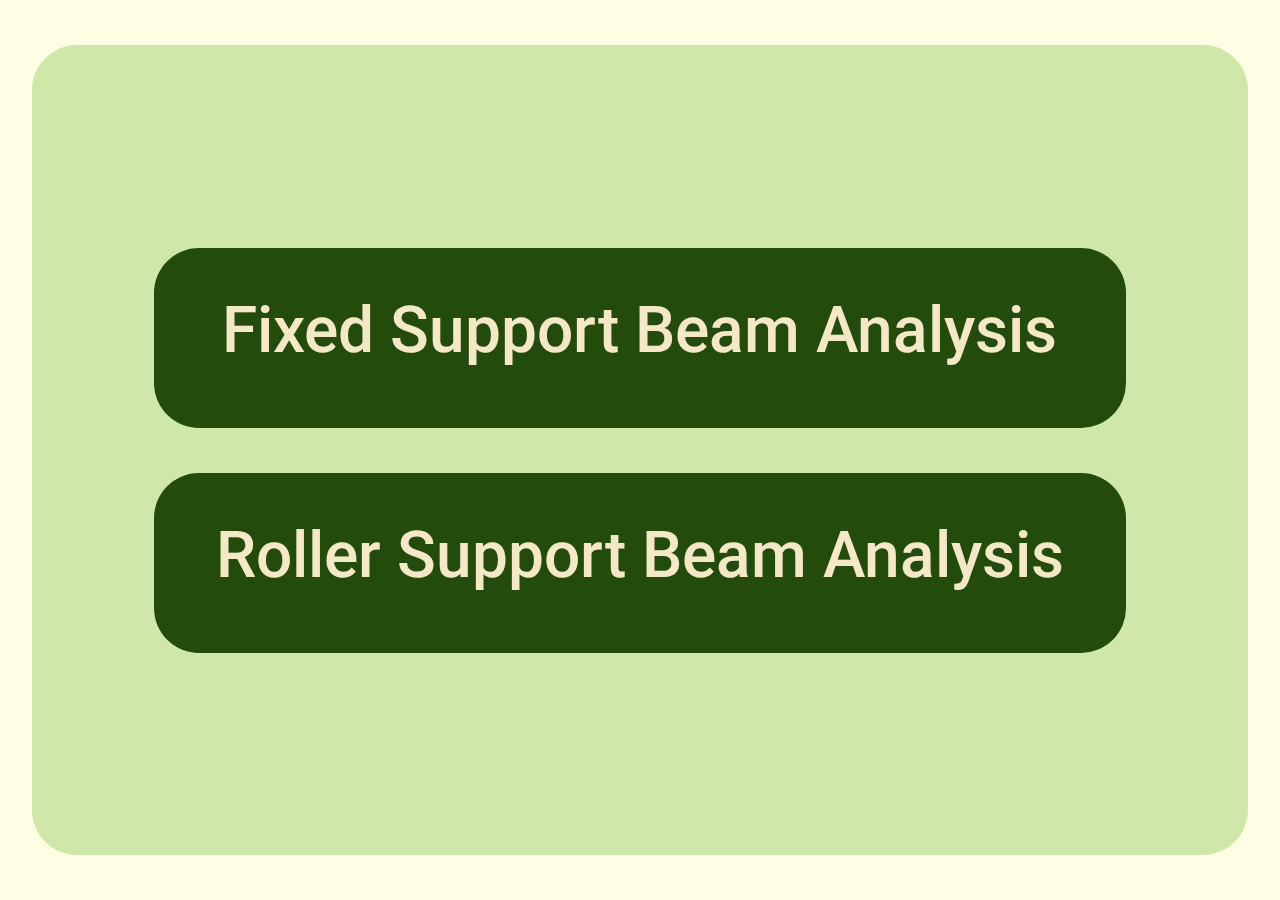
==== index.html @ cdf690b2 "first commit" ====
<!DOCTYPE html>
<html lang="en">
<head>
    <meta charset="UTF-8">
    <meta http-equiv="X-UA-Compatible" content="IE=edge">
    <meta name="viewport" content="width=device-width, initial-scale=1.0">
    <link rel="stylesheet" href="styles.css">
    <link href="https://fonts.googleapis.com/css2?family=Roboto:wght@400;500&display=swap" rel="stylesheet">
    <title>Document</title>

</head>
<body>

    <div class="mainCard">
        <a href="fixed.html"> <div class="card">Fixed Support Beam Analysis </div></a>
        <a href="support.html">  <div class="card" >Roller Support Beam Analysis</div> </a>
    </div>
    
</body>
</html>
---- styles.css ----
*{
    margin: 0;
    padding: 0;
}
body
{
    background: #FFFDE3;
}

a
{
    text-decoration: none;
}

.mainCard
{
    position: relative;
    height: 90vh;
    width : 95%;
    left: 2.5%;
    top: 5vh;
    border-radius: 5vh;
    background-color: #CFE8A9;
    display: flex;
    flex-direction: column;
    gap:5vh;
}

.card
{
    background: #224B0C;
    position: relative;
    height: 15vh;
    width: 80%;
    left: 10%;
    top:22.5vh;
    border-radius: 5vh;
    font-family: 'Roboto', sans-serif;
    font-weight: 500;
    font-size: 5vw;
    color: #F5E8C7;
    text-align: center;
    padding-top:5vh;
}

.card:hover
{
    background-color: #59CE8F;
}

.playground
{
    display : flex;
    gap: 6vw;

}

.userSelection{
    position: relative;
    display: flex;
    flex-direction: column;
    gap:10vh;
    height : 80vh;
    left: 2.5%;
    top: 5vh;
    width: 30%;
    border-radius: 5vh;
    background: #224B0C;

}

.display{
    position: relative;
    height : 80vh;
    top: 5vh;
    width: 60%;
    border-radius: 5vh;
    background: #224B0C;
}

.slider {
    position: relative;
    top: 50%;
    left: 50%;
    transform: translate(-50%,-50%);
    width: 60%;
    height: 0;
    display: flex;
    align-items: center;
    }
    .slider p {
    font-size: 3vh;
    font-weight: 400;
    font-family: 'Lato', sans-serif;
    padding-left: 3vw;
    color: white;
    }
    .slider input[type="range"] {
    -webkit-appearance:none !important;
    width: 60%;
    height: 2px;
    background: #A3B1E1;
    border: none;
    outline: none;
    }
    .slider input[type="range"]::-webkit-slider-thumb {
    -webkit-appearance: none !important;
    width: 2vh;
    height:2vh;
    border: 2px solid #CFE8A9;
    background: #CFE8A9;
    border-radius: 50%;
    cursor: pointer;
    }
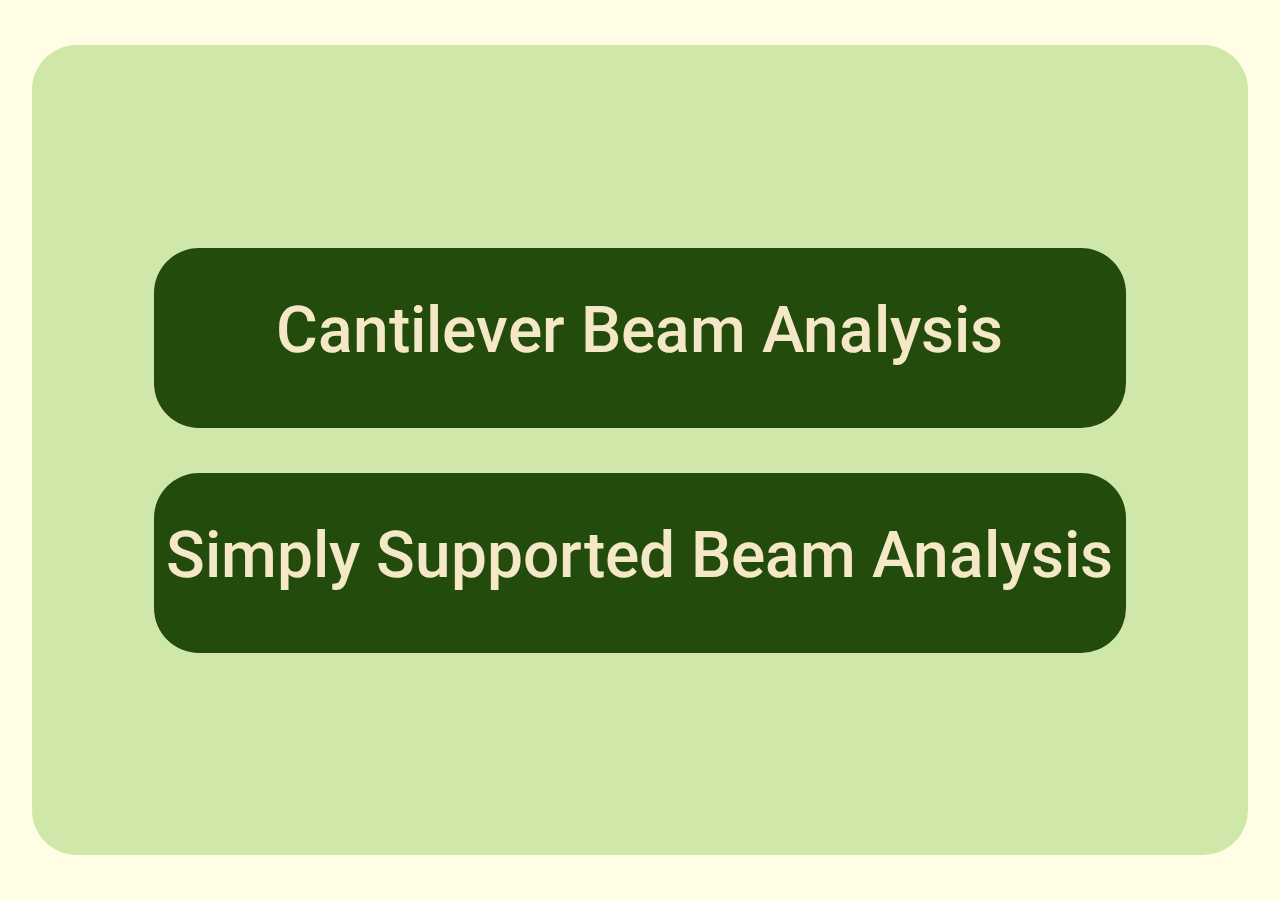
==== commit f135d7a0: "Some Stuff Done" ====
--- a/index.html
+++ b/index.html
@@ -12,8 +12,8 @@
 <body>
 
     <div class="mainCard">
-        <a href="fixed.html"> <div class="card">Fixed Support Beam Analysis </div></a>
-        <a href="support.html">  <div class="card" >Roller Support Beam Analysis</div> </a>
+        <a href="fixed.html"> <div class="card">Cantilever Beam Analysis </div></a>
+        <a href="support.html">  <div class="card" >Simply Supported Beam Analysis</div> </a>
     </div>
     
 </body>
--- a/styles.css
+++ b/styles.css
@@ -56,11 +56,11 @@
 }
 
 .userSelection{
+    padding-top: 5vh;
     position: relative;
     display: flex;
     flex-direction: column;
-    gap:10vh;
-    height : 80vh;
+    height : 75vh;
     left: 2.5%;
     top: 5vh;
     width: 30%;
@@ -80,25 +80,29 @@
 
 .slider {
     position: relative;
-    top: 50%;
+    top: 0;
+    padding: 0;
+    margin: 0;
+    margin-bottom: 20px;
     left: 50%;
-    transform: translate(-50%,-50%);
-    width: 60%;
-    height: 0;
-    display: flex;
+    transform: translateX(-40%);
+    width: 80%;
+    height: auto;
+    display: inline-block;
     align-items: center;
+    justify-content: center;
     }
     .slider p {
     font-size: 3vh;
     font-weight: 400;
     font-family: 'Lato', sans-serif;
-    padding-left: 3vw;
+    padding-left: 1vw;
     color: white;
     }
     .slider input[type="range"] {
     -webkit-appearance:none !important;
     width: 60%;
-    height: 2px;
+    height: 1.5px;
     background: #A3B1E1;
     border: none;
     outline: none;
@@ -111,4 +115,74 @@
     background: #CFE8A9;
     border-radius: 50%;
     cursor: pointer;
-    }+    }
+
+input::-webkit-outer-spin-button,
+input::-webkit-inner-spin-button {
+    -webkit-appearance: none;
+}
+
+.slider-value {
+    display: border-box;
+    margin-left: 1rem;
+    margin-bottom: 0.5rem;
+    width: 3rem;
+    text-align: center;
+    color: black;
+    font-size: 1rem;
+    font-weight: bold;
+    background: white;
+    border: 2px white solid;
+    border-radius: 0.5rem;
+}
+
+.slider-value::selection {
+    background:#59CE8F;
+    color: white;
+}
+
+.simulation {
+    background: white;
+    height: 30vh;
+    width: 94%;
+    margin-top: 3vh;
+    margin-left: 3%;
+    border-radius: 3vh;
+}
+
+.wall {
+    margin-left: 20px;
+    top: 0;
+    height: 100%;
+    aspect-ratio: auto;
+}
+
+.beam {
+    position: absolute;
+    margin-left: -40px;
+    top: 20%;
+    height: 2.5vh;
+    width: 40px;
+}
+
+.pointer {
+    position: absolute;
+    width: 20px;
+    margin-left: -10px;
+    top: calc(20% - 1.25vh);
+}
+
+.line {
+    position: absolute;
+    width: 0.5px;
+    margin-left: px;
+    height: 0px;
+    bottom: calc(80%);
+}
+
+.pointercont {
+    position: absolute;
+    height: 15px;
+    width: 500px;
+    object-fit: fill;
+}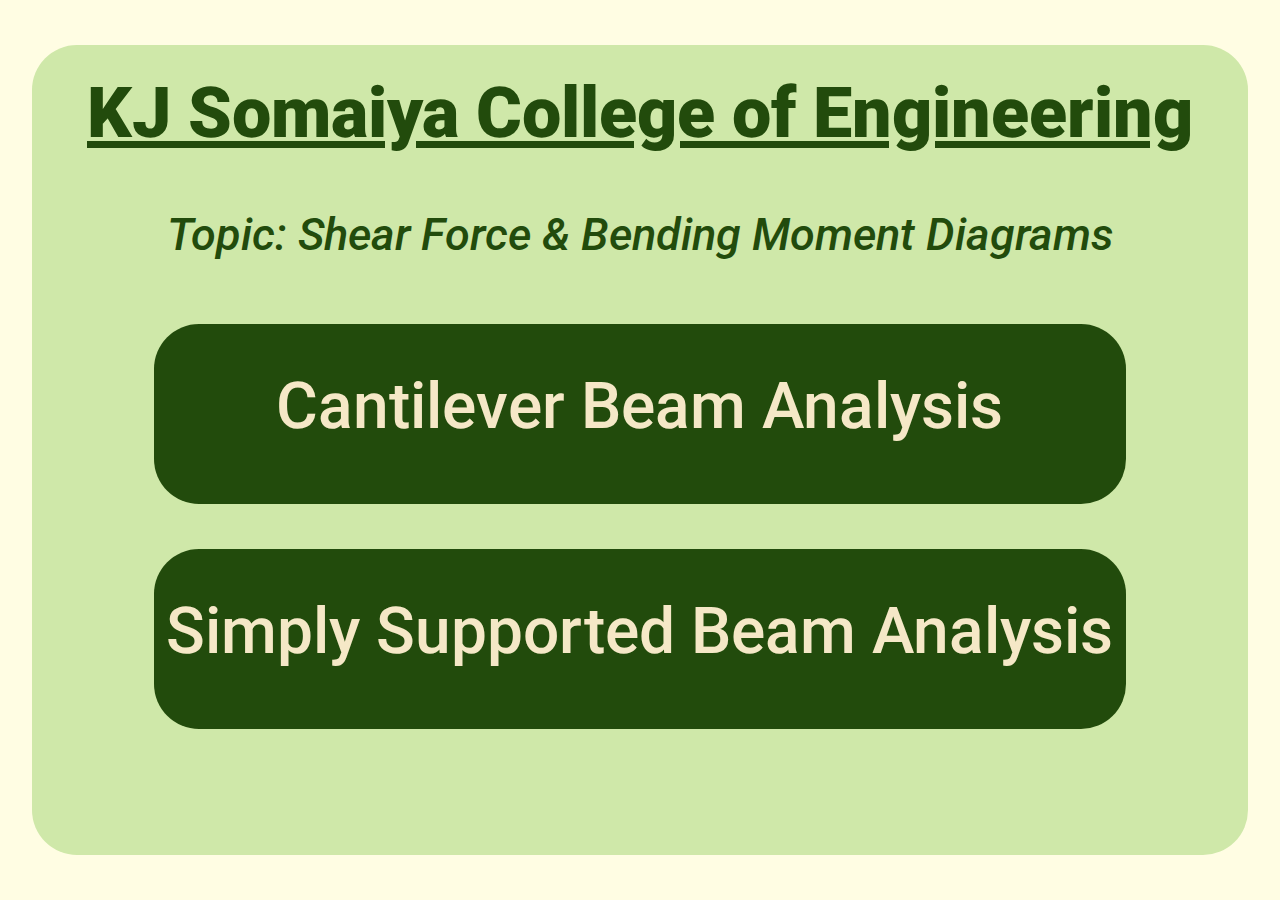
==== commit c8059200: "College name and Logo added" ====
--- a/index.html
+++ b/index.html
@@ -12,6 +12,8 @@
 <body>
 
     <div class="mainCard">
+        <h1 class="college">KJ Somaiya College of Engineering</h1>
+        <h2 class="title">Topic: Shear Force & Bending Moment Diagrams</h6>
         <a href="fixed.html"> <div class="card">Cantilever Beam Analysis </div></a>
         <a href="support.html">  <div class="card" >Simply Supported Beam Analysis</div> </a>
     </div>
--- a/styles.css
+++ b/styles.css
@@ -33,7 +33,7 @@
     height: 15vh;
     width: 80%;
     left: 10%;
-    top:22.5vh;
+    top:2vh;
     border-radius: 5vh;
     font-family: 'Roboto', sans-serif;
     font-weight: 500;
@@ -43,6 +43,43 @@
     padding-top:5vh;
 }
 
+.logo{
+    position: absolute;
+    max-height: 40vh;
+    top: -12.5vh;
+    right: 10vh;
+}
+
+.college{
+    font-family: 'Roboto', sans-serif;
+    font-weight: 900;
+    font-size: 5.5vw;
+    align-self: center;
+    margin-top: 3vh;
+    color: #224B0C;
+    text-decoration:underline;
+}
+
+.college-1{
+    position: absolute;
+    top: 3vh;
+    left: 7.5vh;
+    font-family: 'Roboto', sans-serif;
+    font-weight: 500;
+    font-size: 3.5vw;
+    color: #224B0C;
+}
+
+.title{
+    font-family: 'Roboto', sans-serif;
+    font-weight: 500;
+    font-size: 3.5vw;
+    align-self: center;
+    margin-top: 1vh;
+    color: #224B0C;
+    font-style: italic;
+}
+
 .card:hover
 {
     background-color: #59CE8F;
@@ -60,9 +97,9 @@
     position: relative;
     display: flex;
     flex-direction: column;
-    height : 75vh;
+    height : 65vh;
     left: 2.5%;
-    top: 5vh;
+    top: 15vh;
     width: 30%;
     border-radius: 5vh;
     background: #224B0C;
@@ -71,8 +108,8 @@
 
 .display{
     position: relative;
-    height : 80vh;
-    top: 5vh;
+    height : 70vh;
+    top: 15vh;
     width: 60%;
     border-radius: 5vh;
     background: #224B0C;
@@ -100,9 +137,10 @@
     color: white;
     }
     .slider input[type="range"] {
+    appearance: none !important;
     -webkit-appearance:none !important;
-    width: 60%;
-    height: 1.5px;
+    width: 40%;
+    height: 2.5px;
     background: #A3B1E1;
     border: none;
     outline: none;
@@ -126,7 +164,7 @@
     display: border-box;
     margin-left: 1rem;
     margin-bottom: 0.5rem;
-    width: 3rem;
+    width: 10%;
     text-align: center;
     color: black;
     font-size: 1rem;
@@ -143,7 +181,7 @@
 
 .simulation {
     background: white;
-    height: 30vh;
+    height: 28vh;
     width: 94%;
     margin-top: 3vh;
     margin-left: 3%;
@@ -151,6 +189,8 @@
 }
 
 .wall {
+    position: relative;
+    /* z-index: 314; */
     margin-left: 20px;
     top: 0;
     height: 100%;
@@ -159,30 +199,229 @@
 
 .beam {
     position: absolute;
-    margin-left: -40px;
-    top: 20%;
+    margin-left: 0px;
+    top: 30%;
     height: 2.5vh;
-    width: 40px;
+    width: 0px;
 }
 
 .pointer {
     position: absolute;
     width: 20px;
     margin-left: -10px;
-    top: calc(20% - 1.25vh);
+    bottom: calc(70%);
 }
 
 .line {
     position: absolute;
-    width: 0.5px;
-    margin-left: px;
+    width: 2.5px;
+    margin-left: 1.25 px;
     height: 0px;
-    bottom: calc(80%);
-}
-
-.pointercont {
-    position: absolute;
-    height: 15px;
-    width: 500px;
-    object-fit: fill;
+    bottom: calc(70%);
+    border-radius: 2.5px;
+}
+
+.udlimg {
+    position: absolute;
+}
+
+.udlminpointer {
+    width: 20px;
+    margin-left: -10px;
+    bottom: calc(70%);
+}
+
+.udlmaxpointer {
+    width: 20px;
+    margin-left: -10px;
+    bottom: calc(70%);
+}
+
+.udlminline {
+    width: 2px;
+    margin-left: -1px;
+    height: 0px;
+    bottom: calc(70%);
+}
+
+.udlmaxline {
+    width: 2px;
+    margin-left: -1px;
+    height: 0px;
+    bottom: calc(70%);
+}
+
+.udlarea {
+    width: 0;
+    height: 0;
+    bottom: 70%;
+}
+
+.uvlimg {
+    position: absolute;
+}
+
+.uvlminpointer {
+    width: 20px;
+    margin-left: -10px;
+    bottom: calc(70%);
+}
+
+.uvlmaxpointer {
+    width: 20px;
+    margin-left: -10px;
+    bottom: calc(70%);
+}
+
+.uvlminline {
+    width: 2px;
+    margin-left: -1px;
+    height: 0px;
+    bottom: calc(70%);
+}
+
+.uvlmaxline {
+    width: 2px;
+    margin-left: -1px;
+    height: 0px;
+    bottom: calc(70%);
+}
+
+.uvlrectangle {
+    width: 0;
+    height: 0;
+    bottom: calc(70%);
+}
+
+.uvltriangle {
+    width: 0;
+    height: 0;
+    bottom: calc(70%);
+}
+
+.uvl-value input[type="range"] {
+    opacity: 0.5;
+}
+
+.support-value input {
+    opacity: 0.5;
+}
+
+.uvl-value input[type="number"] {
+    opacity: 0.5;
+}
+
+.udl-value input[type="range"] {
+    opacity: 0.5;
+}
+
+.udl-value input[type="number"] {
+    opacity: 0.5;
+}
+
+.pointload-value input[type="range"] {
+    opacity: 0.5;
+}
+
+.pointload-value input[type="number"] {
+    opacity: 0.5;
+}
+
+.graphs {
+    display: flex;
+}
+
+.slider input[type="submit"] {
+    width: 4rem;
+    height: 1.5rem;
+    color: white;
+    background-color: #59CE8F;
+    border: none;
+    border-radius: 1rem;
+    font-weight: bold;
+}
+
+.slider input[type="submit"]:disabled {
+    opacity: 0.5;
+}
+
+.text
+{
+    color: white;
+    padding-bottom: 5px;
+    font-family: 'Roboto', sans-serif;
+}
+
+.fsupport
+{
+    position: absolute;
+    width: 30px;
+    height: 30px;
+    top: calc(32%);
+    margin-left: -15px;
+}
+
+.rsupport
+{
+    position: absolute;
+    width: 30px;
+    top: calc(32%);
+    margin-left: -15px;
+}
+
+#postLabButton
+{
+    height: 5vh;
+    opacity: 0;
+    width: 60%;
+    position: relative;
+    left: 20%;
+    top: 10vh;
+    border-radius: 2.5vh;
+    display: flex;
+    justify-content: center;
+    align-items: center;
+    font-size: 1.2vw;
+    font-family: 'Roboto', sans-serif;
+    font-weight: 500;
+    color: green;
+    background-color:#F5E8C7;
+    cursor: grab;
+}
+
+.postLabQuestions
+{
+    height: 0%;
+    width:100%;
+    display: flex;
+    position: relative;
+    top: 20vh;
+    left: 5vh;
+    gap: 5vh;
+    padding: 10px;
+    flex-direction: column;
+    justify-content: center;
+    align-items: left;
+    font-family: 'Roboto', sans-serif;
+    font-size: 100%;
+    color: white;
+}
+
+li{
+    padding-top: 10px;
+}
+
+#postSubmit {
+    width: 4rem;
+    height: 1.5rem !important;
+    color: white;
+    background-color: #59CE8F;
+    border: none;
+    border-radius: 1rem;
+    font-weight: bold;
+    margin-left: 10px;
+}
+
+#postSubmit:disabled {
+    opacity: 0.5;
 }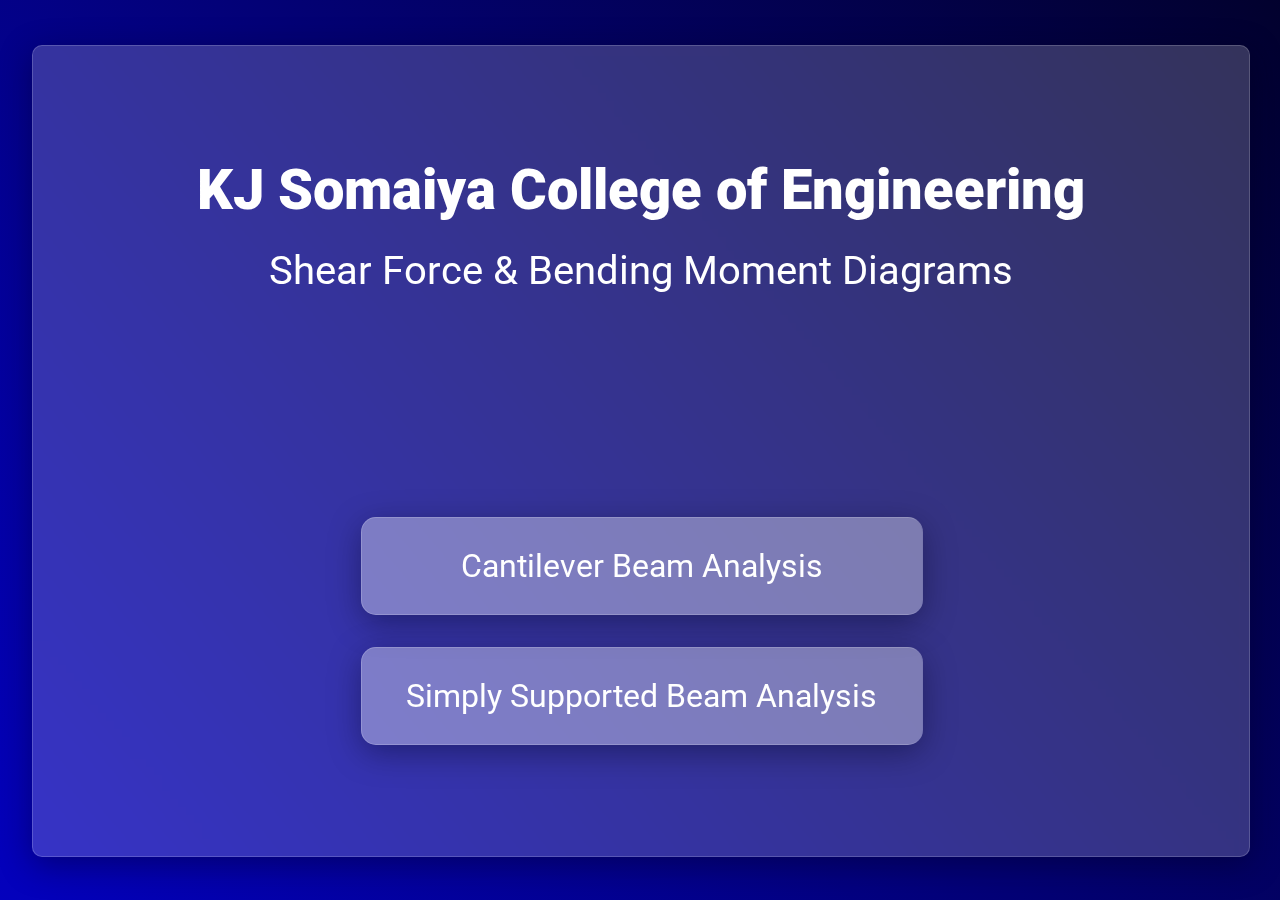
==== commit 4fb4f5ce: "change UI" ====
--- a/index.html
+++ b/index.html
@@ -12,10 +12,15 @@
 <body>
 
     <div class="mainCard">
-        <h1 class="college">KJ Somaiya College of Engineering</h1>
-        <h2 class="title">Topic: Shear Force & Bending Moment Diagrams</h6>
-        <a href="fixed.html"> <div class="card">Cantilever Beam Analysis </div></a>
-        <a href="support.html">  <div class="card" >Simply Supported Beam Analysis</div> </a>
+        <div class="Header">
+            <h1 class="college">KJ Somaiya College of Engineering</h1>
+            <h2 class="title">Shear Force & Bending Moment Diagrams</h6>
+        </div>
+        
+        <div class="Selection">
+            <a href="fixed.html"> <div class="card">Cantilever Beam Analysis </div></a>
+            <a href="support.html">  <div class="card" >Simply Supported Beam Analysis</div> </a>
+        </div>
     </div>
     
 </body>
--- a/styles.css
+++ b/styles.css
@@ -1,10 +1,13 @@
+@import url('https://fonts.googleapis.com/css2?family=Roboto:ital,wght@0,100;0,300;0,400;0,500;0,700;0,900;1,100;1,300;1,400;1,500;1,700;1,900&display=swap');
 *{
     margin: 0;
     padding: 0;
 }
 body
 {
-    background: #FFFDE3;
+    background:linear-gradient(50deg, rgb(4, 1, 189) 0%, rgb(2, 1, 46) 100%);
+    height: 100vh;
+
 }
 
 a
@@ -19,28 +22,37 @@
     width : 95%;
     left: 2.5%;
     top: 5vh;
-    border-radius: 5vh;
-    background-color: #CFE8A9;
+    background: rgba(255, 255, 255, 0.2);
+    box-shadow: 0 8px 32px 0 rgba(1, 2, 18, 0.37);
+    backdrop-filter: blur(4px);
+    -webkit-backdrop-filter: blur(4px);
+    border-radius: 10px;
+    border: 1px solid rgba(255, 255, 255, 0.18);
     display: flex;
     flex-direction: column;
-    gap:5vh;
+    justify-content: space-around;
 }
 
 .card
 {
-    background: #224B0C;
-    position: relative;
-    height: 15vh;
-    width: 80%;
-    left: 10%;
-    top:2vh;
-    border-radius: 5vh;
-    font-family: 'Roboto', sans-serif;
-    font-weight: 500;
-    font-size: 5vw;
-    color: #F5E8C7;
+    background: rgba(255, 255, 255, 0.2);
+    box-shadow: 0 8px 32px 0 rgba(1, 2, 18, 0.37);
+    backdrop-filter: blur(4px);
+    -webkit-backdrop-filter: blur(4px);
+    border: 1px solid rgba(255, 255, 255, 0.18);
+    position: relative;
+    height: 6rem;
+    width: 46%;
+    left: 27%;
+    border-radius: 15px;
+    font-family: 'Roboto', sans-serif;
+    font-weight:400;
+    font-size: 2rem;
+    color: white;
     text-align: center;
-    padding-top:5vh;
+    display: flex;
+    justify-content: center;
+    align-items: center;
 }
 
 .logo{
@@ -53,11 +65,9 @@
 .college{
     font-family: 'Roboto', sans-serif;
     font-weight: 900;
-    font-size: 5.5vw;
+    font-size: 3.5rem;
     align-self: center;
-    margin-top: 3vh;
-    color: #224B0C;
-    text-decoration:underline;
+    color: white;
 }
 
 .college-1{
@@ -66,23 +76,21 @@
     left: 7.5vh;
     font-family: 'Roboto', sans-serif;
     font-weight: 500;
-    font-size: 3.5vw;
-    color: #224B0C;
+    font-size: 2.75rem;
+    color: white;
 }
 
 .title{
     font-family: 'Roboto', sans-serif;
-    font-weight: 500;
-    font-size: 3.5vw;
+    font-weight: 400;
+    font-size: 2.5rem;
     align-self: center;
-    margin-top: 1vh;
-    color: #224B0C;
-    font-style: italic;
+    color: white;
 }
 
 .card:hover
 {
-    background-color: #59CE8F;
+    background-color: rgb(22, 22, 213);
 }
 
 .playground
@@ -97,22 +105,28 @@
     position: relative;
     display: flex;
     flex-direction: column;
+    justify-content: space-evenly;
     height : 65vh;
     left: 2.5%;
-    top: 15vh;
     width: 30%;
-    border-radius: 5vh;
-    background: #224B0C;
-
+    background: rgba(255, 255, 255, 0.1);
+    box-shadow: 0 8px 32px 0 rgba(1, 2, 18, 0.1);
+    backdrop-filter: blur(4px);
+    -webkit-backdrop-filter: blur(4px);
+    border-radius: 15px;
+    border: 1px solid rgba(255, 255, 255, 0.18);
 }
 
 .display{
     position: relative;
     height : 70vh;
-    top: 15vh;
     width: 60%;
-    border-radius: 5vh;
-    background: #224B0C;
+    background: rgba(255, 255, 255, 0.1);
+    box-shadow: 0 8px 32px 0 rgba(1, 2, 18, 0.1);
+    backdrop-filter: blur(4px);
+    -webkit-backdrop-filter: blur(4px);
+    border-radius: 15px;
+    border: 1px solid rgba(255, 255, 255, 0.18);
 }
 
 .slider {
@@ -121,7 +135,7 @@
     padding: 0;
     margin: 0;
     margin-bottom: 20px;
-    left: 50%;
+    left: 45%;
     transform: translateX(-40%);
     width: 80%;
     height: auto;
@@ -149,8 +163,8 @@
     -webkit-appearance: none !important;
     width: 2vh;
     height:2vh;
-    border: 2px solid #CFE8A9;
-    background: #CFE8A9;
+    border: 2px solid white;
+    background: white;
     border-radius: 50%;
     cursor: pointer;
     }
@@ -185,7 +199,7 @@
     width: 94%;
     margin-top: 3vh;
     margin-left: 3%;
-    border-radius: 3vh;
+    border-radius: 15px;
 }
 
 .wall {
@@ -332,10 +346,10 @@
 }
 
 .slider input[type="submit"] {
-    width: 4rem;
-    height: 1.5rem;
-    color: white;
-    background-color: #59CE8F;
+    width: 33%;
+    height: 2rem;
+    color: white;
+    background-color: rgb(13, 80, 235);
     border: none;
     border-radius: 1rem;
     font-weight: bold;
@@ -347,8 +361,9 @@
 
 .text
 {
-    color: white;
+    padding-top: 10px;
     padding-bottom: 5px;
+    color: white;
     font-family: 'Roboto', sans-serif;
 }
 
@@ -371,39 +386,36 @@
 
 #postLabButton
 {
-    height: 5vh;
+    padding:7px;
     opacity: 0;
-    width: 60%;
+    width: 60% !important;
     position: relative;
     left: 20%;
-    top: 10vh;
-    border-radius: 2.5vh;
+    border-radius: 15px;
     display: flex;
     justify-content: center;
     align-items: center;
     font-size: 1.2vw;
     font-family: 'Roboto', sans-serif;
     font-weight: 500;
-    color: green;
-    background-color:#F5E8C7;
+    color: white;
+    background-color:#0e2ee6;
     cursor: grab;
 }
 
 .postLabQuestions
 {
     height: 0%;
-    width:100%;
-    display: flex;
-    position: relative;
-    top: 20vh;
+    width:80%;
+    display: flex;
+    position: relative;
     left: 5vh;
     gap: 5vh;
-    padding: 10px;
     flex-direction: column;
     justify-content: center;
     align-items: left;
     font-family: 'Roboto', sans-serif;
-    font-size: 100%;
+    font-size: 1.2rem;
     color: white;
 }
 
@@ -412,16 +424,31 @@
 }
 
 #postSubmit {
-    width: 4rem;
-    height: 1.5rem !important;
-    color: white;
-    background-color: #59CE8F;
+    width: 33%;
+    padding: 5px;
+    color: white;
+    background-color: rgb(13, 80, 235);
     border: none;
     border-radius: 1rem;
     font-weight: bold;
-    margin-left: 10px;
 }
 
 #postSubmit:disabled {
     opacity: 0.5;
-}+}
+.Selection{
+    display: flex;
+    flex-direction: column;
+    gap: 2rem;
+}
+
+.Header
+{
+    width: 100%;
+    text-align: center;
+    display: flex;
+    flex-direction: column;
+    gap: 1.5rem;
+}
+
+
